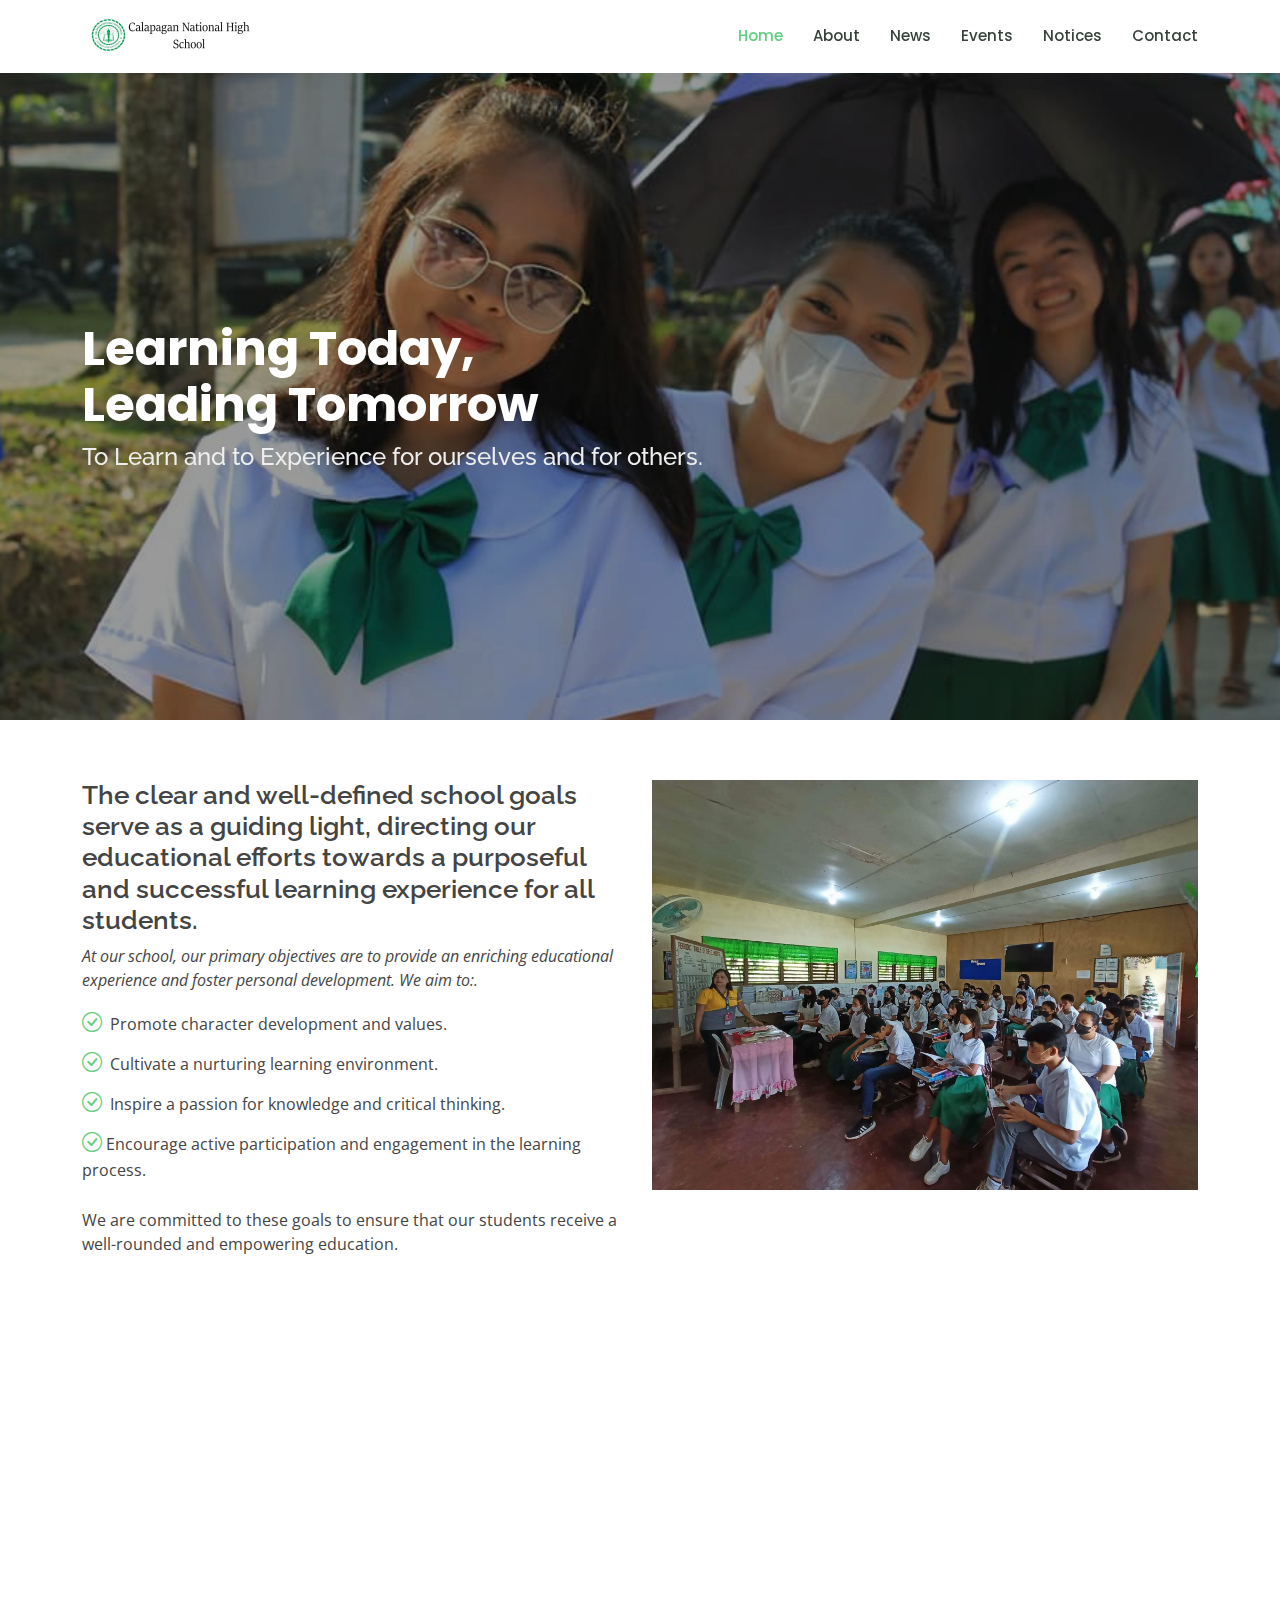
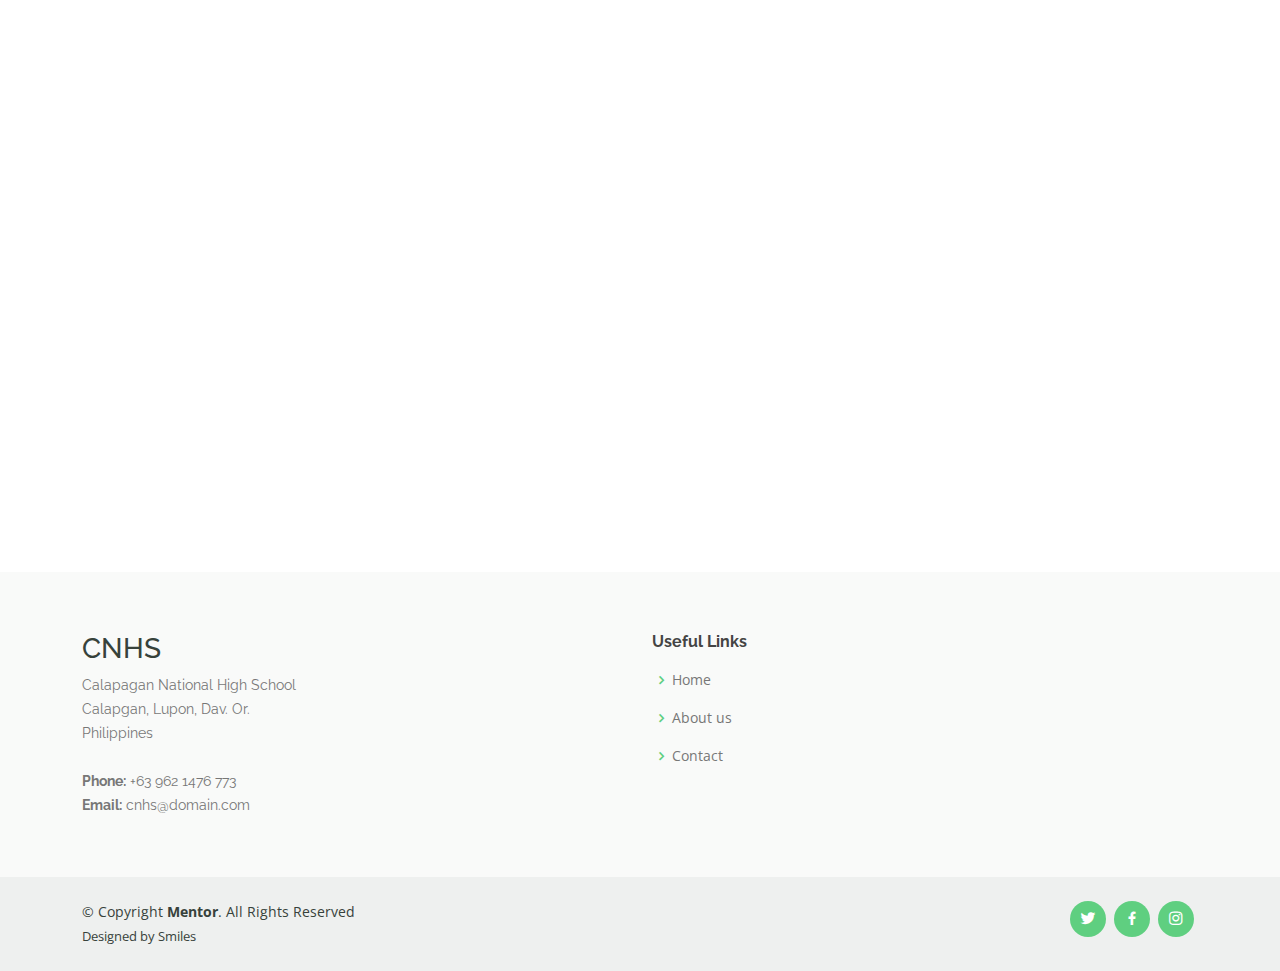
==== index.html @ b79ac2a2 "Added Website" ====
<!DOCTYPE html>
<html lang="en">

<head>
  <meta charset="utf-8">
  <meta content="width=device-width, initial-scale=1.0" name="viewport">

  <title>Home - Calapagan National High School</title>
  <meta content="" name="description">
  <meta content="" name="keywords">

  <!-- Favicons -->
  <link rel="icon" type="image/x-icon" href="assets/img/favicon.png">

  <!-- Google Fonts -->
  <link href="https://fonts.googleapis.com/css?family=Open+Sans:300,300i,400,400i,600,600i,700,700i|Raleway:300,300i,400,400i,500,500i,600,600i,700,700i|Poppins:300,300i,400,400i,500,500i,600,600i,700,700i" rel="stylesheet">

  <!-- Vendor CSS Files -->
  <link href="assets/vendor/animate.css/animate.min.css" rel="stylesheet">
  <link href="assets/vendor/aos/aos.css" rel="stylesheet">
  <link href="assets/vendor/bootstrap/css/bootstrap.min.css" rel="stylesheet">
  <link href="assets/vendor/bootstrap-icons/bootstrap-icons.css" rel="stylesheet">
  <link href="assets/vendor/boxicons/css/boxicons.min.css" rel="stylesheet">
  <link href="assets/vendor/remixicon/remixicon.css" rel="stylesheet">
  <link href="assets/vendor/swiper/swiper-bundle.min.css" rel="stylesheet">

  <!-- Template Main CSS File -->
  <link href="assets/css/style.css" rel="stylesheet">

  <!-- =======================================================
  * Template Name: Mentor
  * Updated: Sep 18 2023 with Bootstrap v5.3.2
  * Template URL: https://bootstrapmade.com/mentor-free-education-bootstrap-theme/
  * Author: BootstrapMade.com
  * License: https://bootstrapmade.com/license/
  * YEP GOT ME A TEMPLATE
  ======================================================== -->
  
</head>

<body>

  <!-- ======= Header ======= -->
  <header id="header" class="fixed-top">
    <div class="container d-flex align-items-center">

      <a href="index.html" class="logo me-auto"><img src="assets/img/School_logo.png" alt="" class="img-fluid"></a>
      <!-- <h1 class="logo me-auto"><a href="index.html">Mentor</a></h1>-->
      <!-- Uncomment below if you prefer to use an image logo -->
      <!-- <a href="index.html" class="logo me-auto"><img src="assets/img/logo.png" alt="" class="img-fluid"></a>-->

      <nav id="navbar" class="navbar order-last order-lg-0">
        <ul>
          <li><a class="active" href="index.html">Home</a></li>
          <li><a href="about.html">About</a></li>
          <li><a href="#">News</a></li>
          <li><a href="#">Events</a></li>
          <li><a href="#">Notices</a></li>

          <li><a href="contact.html">Contact</a></li>
         <!-- <li class="dropdown"><a href="#"><span>Drop Down</span> <i class="bi bi-chevron-down"></i></a>
            <ul>
              <li><a href="#">Drop Down 1</a></li>
              <li class="dropdown"><a href="#"><span>Deep Drop Down</span> <i class="bi bi-chevron-right"></i></a>
                <ul>
                  <li><a href="#">Deep Drop Down 1</a></li>
                  <li><a href="#">Deep Drop Down 2</a></li>
                  <li><a href="#">Deep Drop Down 3</a></li>
                  <li><a href="#">Deep Drop Down 4</a></li>
                  <li><a href="#">Deep Drop Down 5</a></li>
                </ul>
              </li>
              <li><a href="#">Drop Down 2</a></li>
              <li><a href="#">Drop Down 3</a></li>
              <li><a href="#">Drop Down 4</a></li>
            </ul>
          </li>
          <li><a href="contact.html">Contact</a></li> -->
        </ul>
        <i class="bi bi-list mobile-nav-toggle"></i> 
        
      </nav><!-- .navbar -->

    </div>
  </header><!-- End Header -->

  <!-- ======= Hero Section ======= -->
  <section id="hero" class="d-flex justify-content-center align-items-center">
    <div class="container position-relative" data-aos="zoom-in" data-aos-delay="100">
      <h1>Learning Today,<br>Leading Tomorrow</h1>
      <h2>To Learn and to Experience for ourselves and for others. </h2>
      <!-- <a href="courses.html" class="btn-get-started">Get Started</a> -->
    </div>
  </section><!-- End Hero -->

  <main id="main">

    <!-- ======= About Section ======= -->
    <section id="about" class="about">
      <div class="container" data-aos="fade-up">

        <div class="row">
          <div class="col-lg-6 order-1 order-lg-2" data-aos="fade-left" data-aos-delay="100">
            <img src="assets/img/about2.jpg" class="img-fluid" alt="">
          </div>
          <div class="col-lg-6 pt-4 pt-lg-0 order-2 order-lg-1 content">
            <h3>The clear and well-defined school goals serve as a guiding light, directing our educational efforts towards a purposeful and successful learning experience for all students.</h3>
            <p class="fst-italic">
              At our school, our primary objectives are to provide an enriching educational experience and foster personal development. We aim to:.
            </p>
            <ul>
              <li><i class="bi bi-check-circle"></i> Promote character development and values.</li>
              <li><i class="bi bi-check-circle"></i> Cultivate a nurturing learning environment.</li>
              <li><i class="bi bi-check-circle"></i> Inspire a passion for knowledge and critical thinking.</li>
              <li><i class="bi bi-check-circle"></i>Encourage active participation and engagement in the learning process.</li>
            </ul>
            <p>
              We are committed to these goals to ensure that our students receive a well-rounded and empowering education.
            </p>

          </div>
        </div>

      </div>
    </section><!-- End About Section -->

    <!-- ======= Why Us Section ======= -->
    <section id="why-us" class="why-us">
      <div class="container" data-aos="fade-up">

        <div class="row">
          <div class="col-lg-4 d-flex align-items-stretch">
            <div class="content">
              <h3>Why Attend CNHS?</h3>
              <p>
                Attending our school offers students a warm and supportive environment where they can truly flourish. Our dedicated teachers, engaging curriculum, and emphasis on character development provide a well-rounded education that prepares students for a successful future. We take pride in our inclusive community and focus on nurturing individual talents and interests. Choosing to attend our school means being part of a place where learning is enjoyable, personal growth is encouraged, and lasting friendships are made. We believe in providing a quality education that's accessible and beneficial to all, making it a great choice 
                for those who seek a welcoming and enriching educational experience.
              </p>
              <div class="text-center">
                <a href="about.html" class="more-btn">Learn More <i class="bx bx-chevron-right"></i></a>
              </div>
            </div>
          </div>
          <div class="col-lg-8 d-flex align-items-stretch" data-aos="zoom-in" data-aos-delay="100">
            <div class="icon-boxes d-flex flex-column justify-content-center">
              <div class="row">
                <div class="col-xl-4 d-flex align-items-stretch">
                  <div class="icon-box mt-4 mt-xl-0">
                    <i class="bx bx-receipt"></i>
                    <a href="#"><h4>NEWS</h4></a>
                    <p>Discover the ongoing and latest developments on our School</p>
                  </div>
                </div>
                <div class="col-xl-4 d-flex align-items-stretch">
                  <div class="icon-box mt-4 mt-xl-0">
                    <i class="bx bx-cube-alt"></i>
                    <a href="#"><h4>EVENTS</h4></a>
                    <p>Learn about the current ongoing or planned major and non-major Events around the School</p>
                  </div>
                </div>
                <div class="col-xl-4 d-flex align-items-stretch">
                  <div class="icon-box mt-4 mt-xl-0">
                    <i class="bx bx-images"></i>
                    <a href="#"><h4>NOTICES</h4></a>
                    <p>School notices to read for the sake of our students and faculty</p>
                  </div>
                </div>
              </div>
            </div><!-- End .content-->
          </div>
        </div>

      </div>
    </section><!-- End Why Us Section -->

  </main><!-- End #main -->

  <!-- ======= Footer ======= -->
  <footer id="footer">

    <div class="footer-top">
      <div class="container">
        <div class="row">

          <div class="col-lg-6 col-md-6 footer-contact">
            <h3>CNHS</h3>
            <p>
              Calapagan National High School <br>
              Calapgan, Lupon, Dav. Or.<br>
              Philippines <br><br>
              <strong>Phone:</strong> +63 962 1476 773<br>
              <strong>Email:</strong> cnhs@domain.com <br>
            </p>
          </div>

          <div class="col-lg-6 col-md-6 footer-links">
            <h4>Useful Links</h4>
            <ul>
              <li><i class="bx bx-chevron-right"></i> <a href="index.html">Home</a></li>
              <li><i class="bx bx-chevron-right"></i> <a href="about.html">About us</a></li>
              <li><i class="bx bx-chevron-right"></i> <a href="contact.html">Contact</a></li>
            </ul>
          </div>

        </div>
      </div>
    </div>

    <div class="container d-md-flex py-4">

      <div class="me-md-auto text-center text-md-start">
        <div class="copyright">
          &copy; Copyright <strong><span>Mentor</span></strong>. All Rights Reserved
        </div>
        <div class="credits">
          Designed by Smiles <!-- with help from bootstrap template - MENTOR -->
        </div>
      </div>
      <div class="social-links text-center text-md-right pt-3 pt-md-0">
        <a href="#" class="twitter"><i class="bx bxl-twitter"></i></a>
        <a href="https://www.facebook.com/CalapaganNHS" class="facebook"><i class="bx bxl-facebook"></i></a>
        <a href="#" class="instagram"><i class="bx bxl-instagram"></i></a>
      </div>
    </div>
  </footer><!-- End Footer -->

  <div id="preloader"></div>
  <a href="#" class="back-to-top d-flex align-items-center justify-content-center"><i class="bi bi-arrow-up-short"></i></a>

  <!-- Vendor JS Files -->
  <script src="assets/vendor/purecounter/purecounter_vanilla.js"></script>
  <script src="assets/vendor/aos/aos.js"></script>
  <script src="assets/vendor/bootstrap/js/bootstrap.bundle.min.js"></script>
  <script src="assets/vendor/swiper/swiper-bundle.min.js"></script>
  <script src="assets/vendor/php-email-form/validate.js"></script>

  <!-- Template Main JS File -->
  <script src="assets/js/main.js"></script>

</body>

</html>
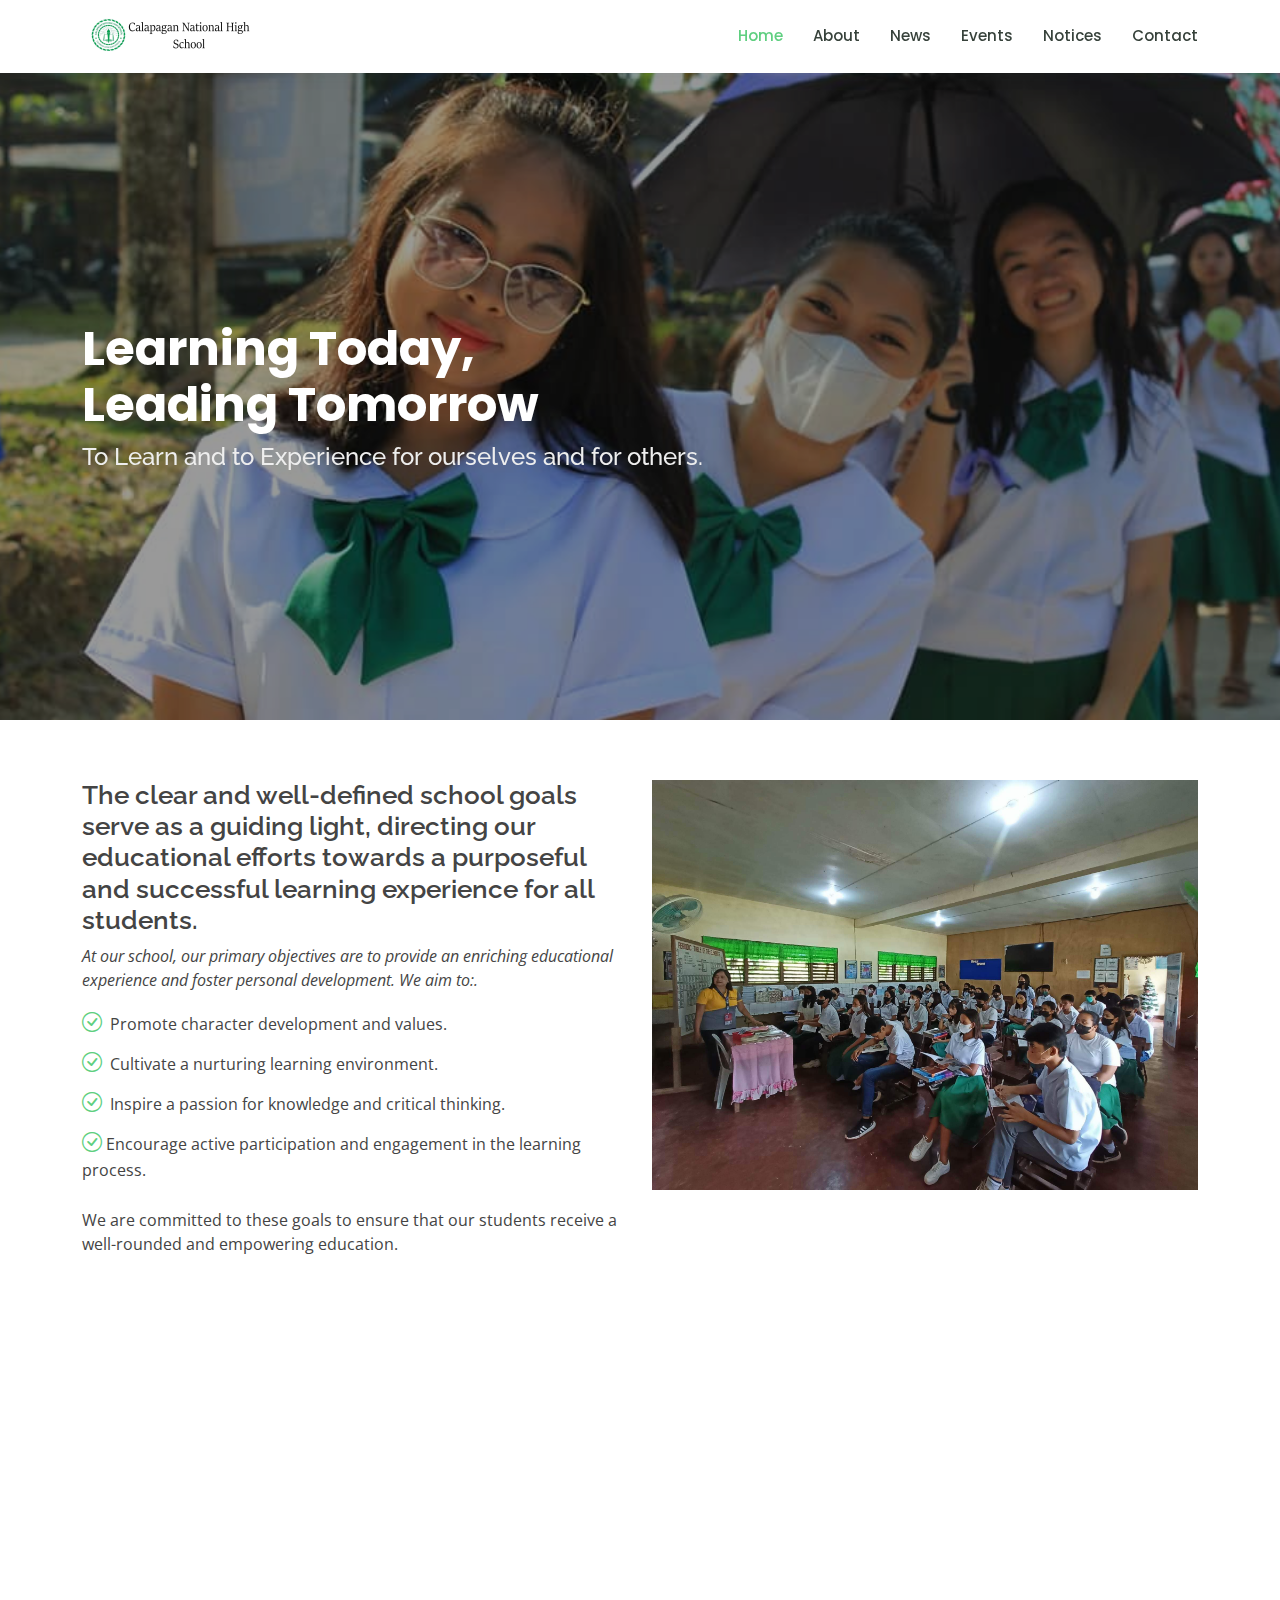
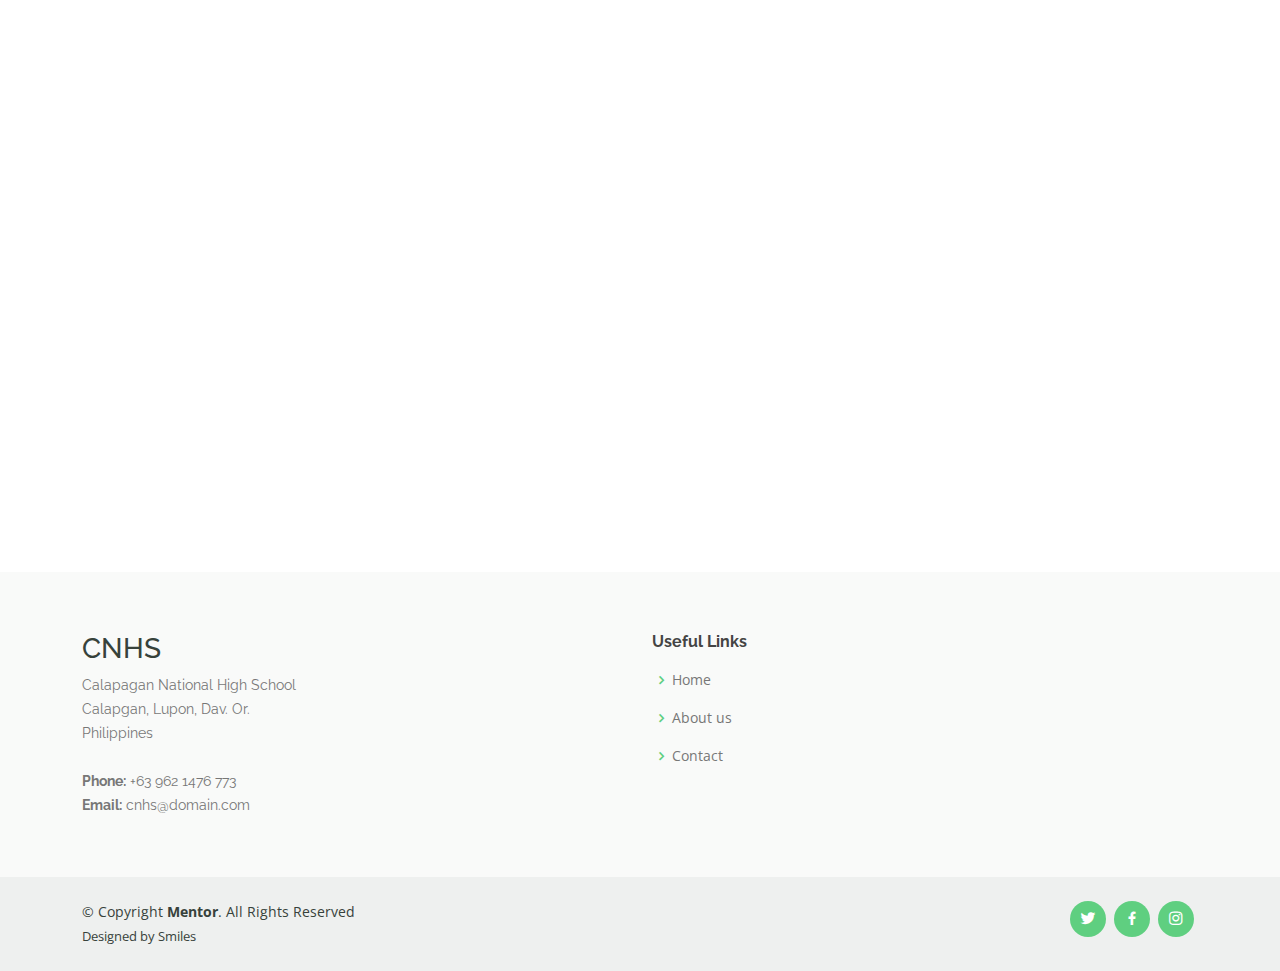
==== commit a206cbf1: "description added" ====
--- a/index.html
+++ b/index.html
@@ -53,7 +53,7 @@
         <ul>
           <li><a class="active" href="index.html">Home</a></li>
           <li><a href="about.html">About</a></li>
-          <li><a href="#">News</a></li>
+          <li><a href="#">News</a></li><!--emtpy links-->
           <li><a href="#">Events</a></li>
           <li><a href="#">Notices</a></li>
 
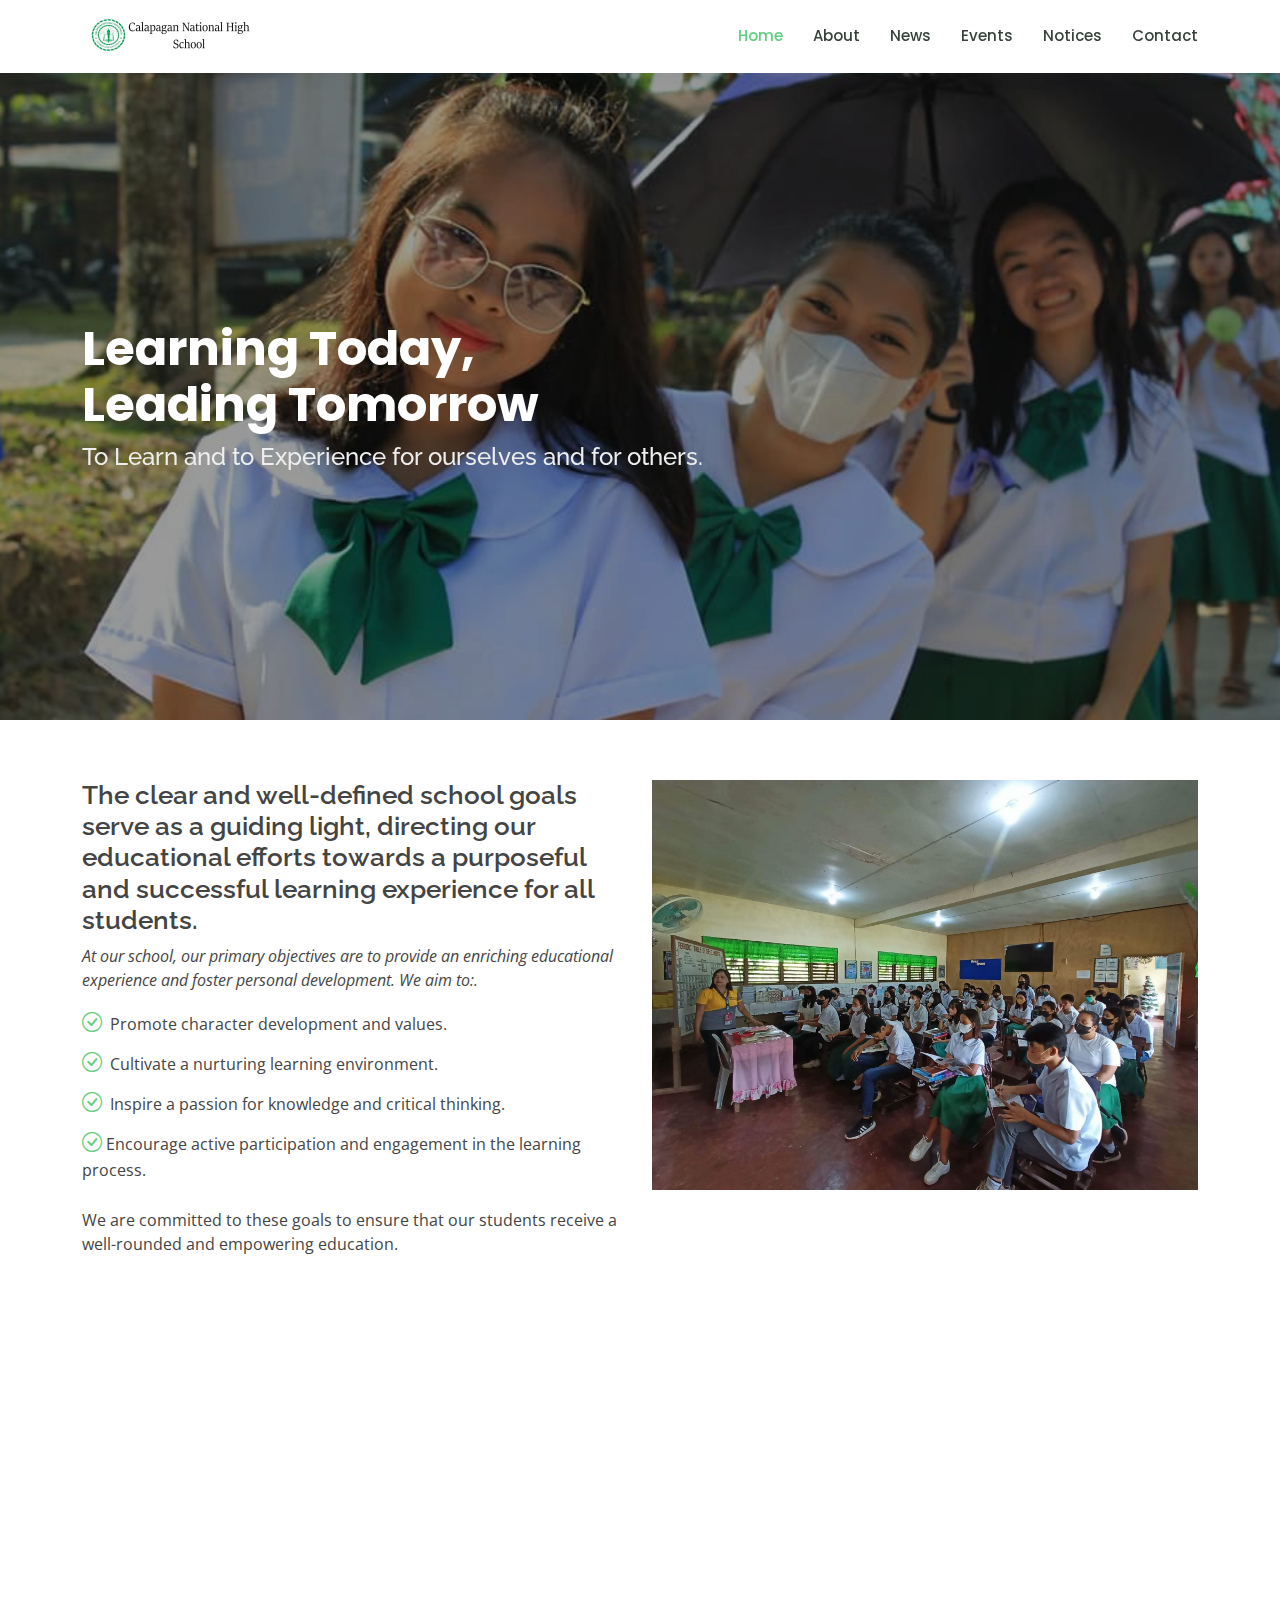
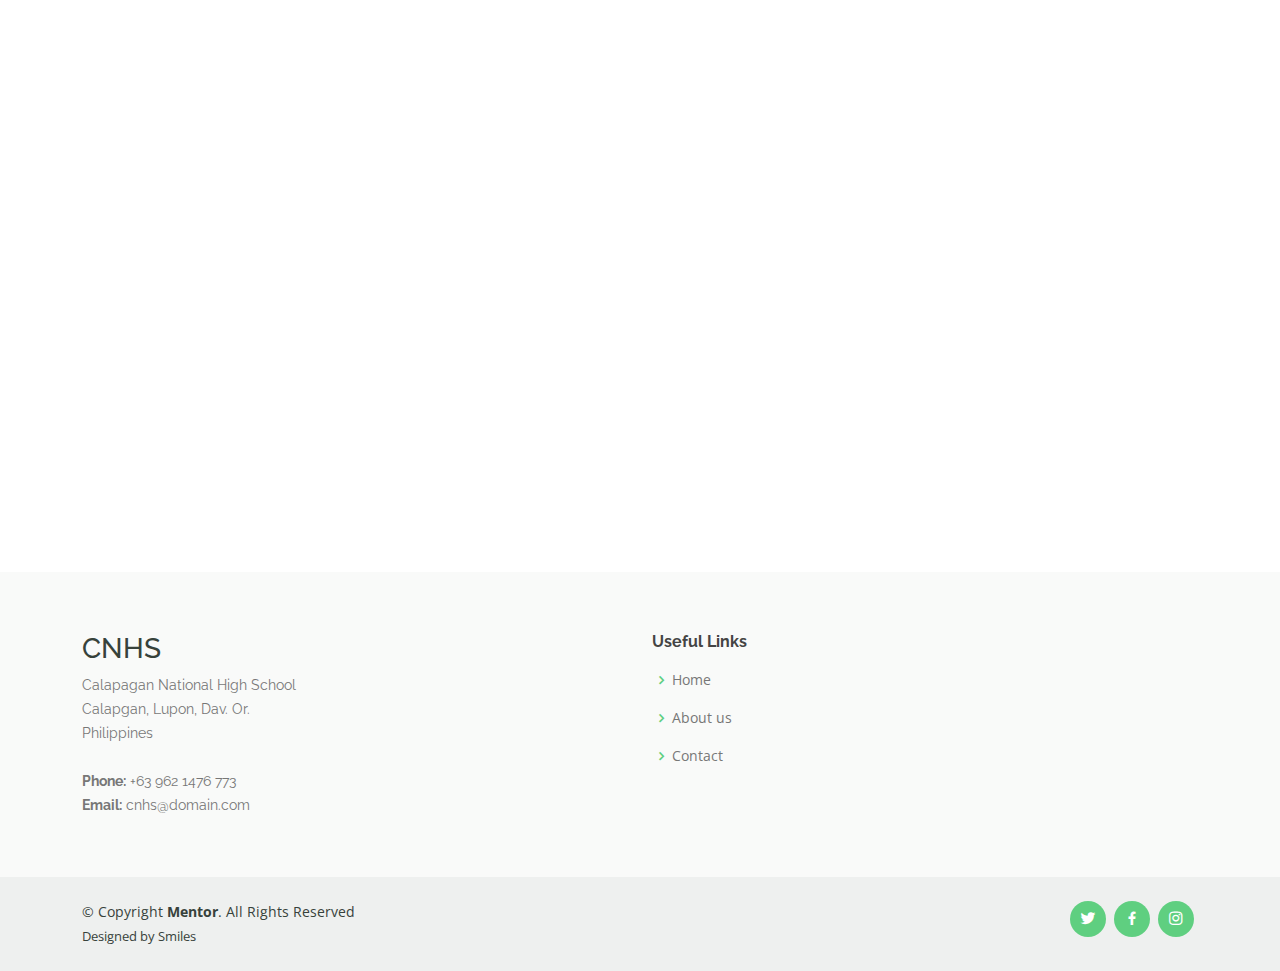
==== commit 322ee84a: "Open link" ====
--- a/index.html
+++ b/index.html
@@ -218,7 +218,7 @@
       </div>
       <div class="social-links text-center text-md-right pt-3 pt-md-0">
         <a href="#" class="twitter"><i class="bx bxl-twitter"></i></a>
-        <a href="https://www.facebook.com/CalapaganNHS" class="facebook"><i class="bx bxl-facebook"></i></a>
+        <a href="https://www.facebook.com/CalapaganNHS" class="facebook" target="_blank"><i class="bx bxl-facebook"></i></a>
         <a href="#" class="instagram"><i class="bx bxl-instagram"></i></a>
       </div>
     </div>
